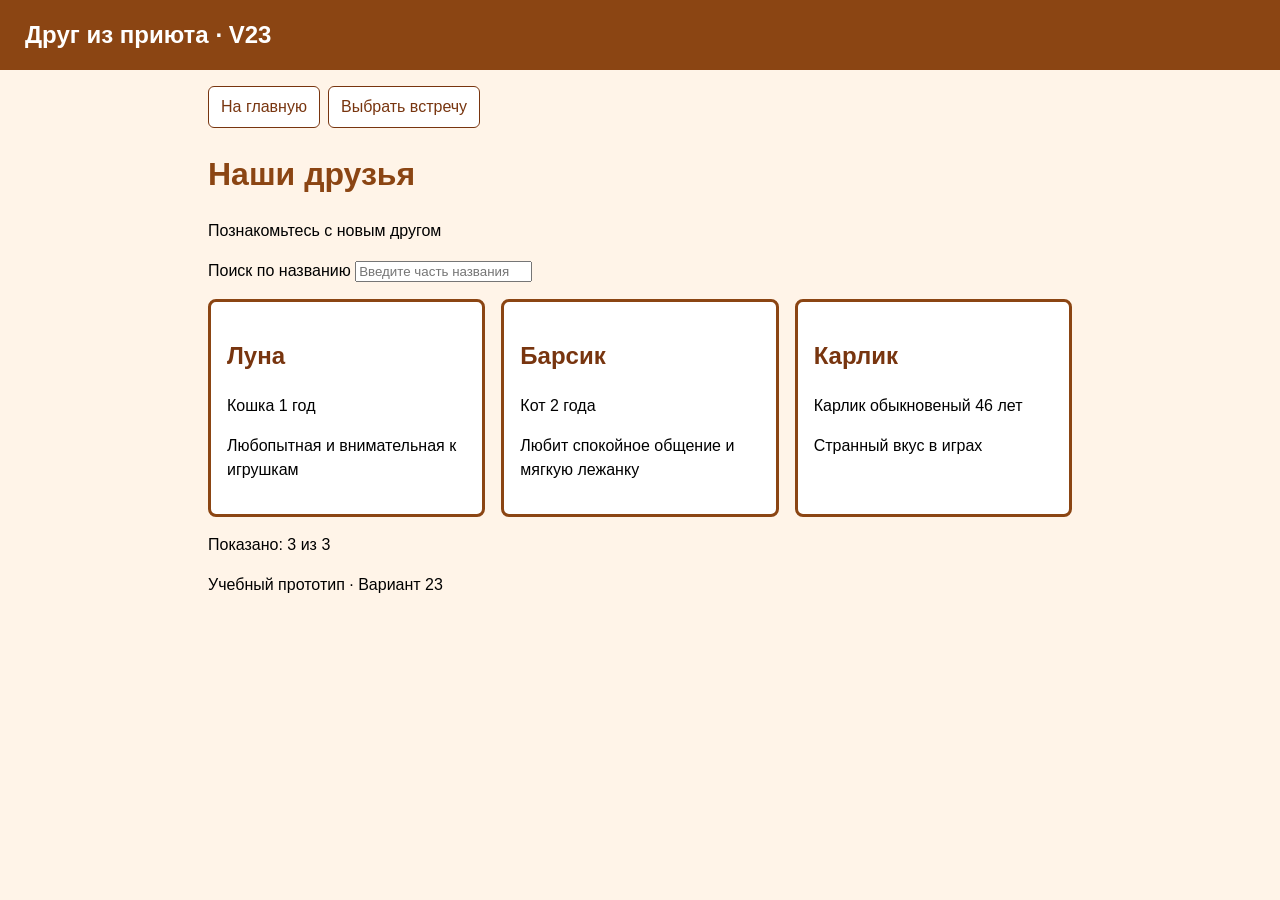
==== index1.html @ 40321372 "Сохранено текущее состояние веб-проекта" ====
﻿<!doctype html>
<html lang="ru">
<head>
    <meta charset="utf-8">
    <meta name="viewport" content="width=device-width, initial-scale=1">
    <meta name="viewport" content="width=device-width, initial-scale=1">
    <title>Наши друзья</title>
    <link rel="stylesheet" href="style.css">
    <script src="catalog-page.js" defer></script>
</head>
<body>
    <header class="v">
        <h1>Друг из приюта · V23</h1>
    </header>
    <main class="page">

        <nav>
            <a href="index.html">На главную</a>
            <a href="index2.html">Выбрать встречу</a>
        </nav>
        <h1>Наши друзья</h1>
        <p>Познакомьтесь с новым другом</p>

        <p>
            <label for="search">Поиск по названию</label>
            <input id="search" type="search" placeholder="Введите часть названия">
        </p>
        <div id="catalog-list" class="prod"></div>
        <p id="status" role="status"></p>

        <footer>
            <p>Учебный прототип · Вариант 23</p>
        </footer>
    </main>
</body>
</html>
---- style.css ----
h1 {
    color: #8B4513;
}
body {
    color: #78350F;
    background-color: #FFF4E8;
    font-family: Arial, sans-serif;
    font-size: 1rem;
    line-height: 1.5;
    margin: 0;
    overflow-wrap: anywhere;
}
p {
    
    color: #000000;
}
button {
    background-color: #8B4513;
    color: #FFDAB9;
    border: none;
    padding: 10px 20px;
    border-radius: 8px;
    font-size: 16px;
    cursor: pointer;
}

button:hover {
    background-color: #6b3410;
}
input[type="number"] {
    width: 45%;
    border: 2px solid #d9b38c;
}
textarea {
    width: 45%;
    border: 2px solid #d9b38c;
}
input[type="range"] {
    -webkit-appearance: none;
    appearance: none;
    width: 45%;
    height: 6px;
    border-radius: 4px;
    background: #FFFFE0;
    outline: none;
    cursor: pointer;
}
input[type="range"]::-webkit-slider-runnable-track {
    background: transparent;
    height: 6px;
}
input[type="range"]::-webkit-slider-thumb {
    -webkit-appearance: none;
    appearance: none;
    width: 20px;
    height: 20px;
    border-radius: 50%;
    background: #8B4513;
    cursor: pointer;
    margin-top: -7px;
}
input[type="range"]::-moz-range-track {
    background: #FFFFE0;
    height: 6px;
    border-radius: 4px;
 }
input[type="range"]::-moz-range-progress {
    background: #8B4513;
    height: 6px;
    border-radius: 4px;
}
input[type="range"]::-moz-range-thumb {
    width: 20px;
    height: 20px;
    border-radius: 50%;
    background: #8B4513;
    border: none;
 }
.range-bottom-labels {
    display: flex;
    justify-content: space-between;
    width: 100%;
    margin-top: 8px;
    color: #8B4513;
}
img {
    max-width: 100%;
    height: auto;
}
nav {
    display: flex;
    flex-wrap: wrap;
    gap: 12px;
    margin-bottom: 20px;
    
}
nav a {
    display: block;
    padding: 8px 12px;
    color: inherit;
    border: 1px solid currentColor;
    border-radius: 6px;
    text-decoration: none;
    background-color: #FFFFFF;
    max-width: 100%;

 }
nav a:hover,
nav a:focus-visible {
    text-decoration: underline;
}
fieldset {
    width: 100%
}
* {
    box-sizing: border-box;   
}
main.page {
    width: 92%;
    max-width: 56rem;
    margin: 0 auto;
    padding: 1rem;
}
.card {
    border: 3px solid #8B4513;
    padding: 1rem;
    margin-bottom: 1rem;
    background-color: #FFFFFF;
    border-radius: 0.5rem;
    
}
.card img {
    display: block;
    width: 100%;
    max-width: 18rem;
}
.request-form {
    background-color: #FFFFFF;
    border: 1px solid #94A3B8;
    border-radius: 0.5rem;
    padding: 1rem;
}
.form-field {
    margin: 0 0 1rem;
}
.form-field > label {
    display: block;
    margin-bottom: 0.35rem;
    font-weight: bold;
}

.request-form input,
.request-form select,
.request-form textarea,
.request-form button {
    font: inherit;
}
.request-form select,
.request-form input[type="number"],
.request-form textarea {
    width: 100%;
    padding: 0.6rem;
    border: 1px solid #64748B;
    border-radius: 0.35rem;
}

.request-form input[type="range"] {
    width: 100%;
}

.request-form textarea {
    resize: vertical;
}
.request-form button {
    padding: 0.65rem 1rem;
    border: 2px solid #8B4513;
    border-radius: 0.35rem;
    background-color: #8B4513;
    color: #FFFFFF;
}
a:focus-visible,
input:focus-visible,
select:focus-visible,
textarea:focus-visible,
button:focus-visible {
    outline: 3px solid #C2410C;
    outline-offset: 3px;
}
.v {
    background-color: #8B4513;
    padding: 1px 25px;
}
.v h1 {
    color: #ffffff;
    font-size: 24px;
}
.t1 {
    background-color: #8B4513;
    padding: 0px 10px;
    border-radius: 6px;
}
.t1 p {
    color: #ffffff;
}
.t2 {
    background-color: #FEF3C7;
    padding: 0px 10px;
    border-radius: 6px;
}
.t2 p {
    color: #78350F;
}
.a1 {
    display: flex;
    flex-direction: column;
    flex-wrap: nowrap;
    gap: 12px;
    margin-bottom: 20px;
}
.a1 a {
    display: block;
    padding: 12px 0px;
    color: inherit;   
}
input[type="checkbox"] {
    -webkit-appearance: none;
    appearance: none;
    width: 20px;
    height: 20px;
    border: 2px solid #8B4513;
    border-radius: 4px;
    background-color: #FFFFFF;
    cursor: pointer;
    vertical-align: middle;
    margin: 0 8px 0 0;
    position: relative;
    display: inline-block;
    flex-shrink: 0;
}
input[type="checkbox"]:checked {
    background-color: #8B4513;
    border-color: #8B4513;
}
input[type="checkbox"]:checked::after {
    content: "";
    position: absolute;
    left: 5px;
    top: 1px;
    width: 6px;
    height: 11px;
    border: solid #FFFFFF;
    border-width: 0 2px 2px 0;
    transform: rotate(45deg);
}
.prod {
    display: flex;
    flex-wrap: wrap;
    gap: 1rem;
}
.prod > .card {
    flex: 1 1 16rem;
    min-width: 0;
    margin-bottom: 0;
}
nav {
    display: flex;
    flex-wrap: wrap;
    gap: 0.5rem;
}

@media (max-width: 600px) {
    main.page {
        padding: 0.75rem;
    }

    .prod > .card {
        flex-basis: 100%;
    }
}
.request-form select,
.request-form input[type="number"],
.request-form textarea {
    width: 100%;
    min-width: 0;
    max-width: 100%;
}
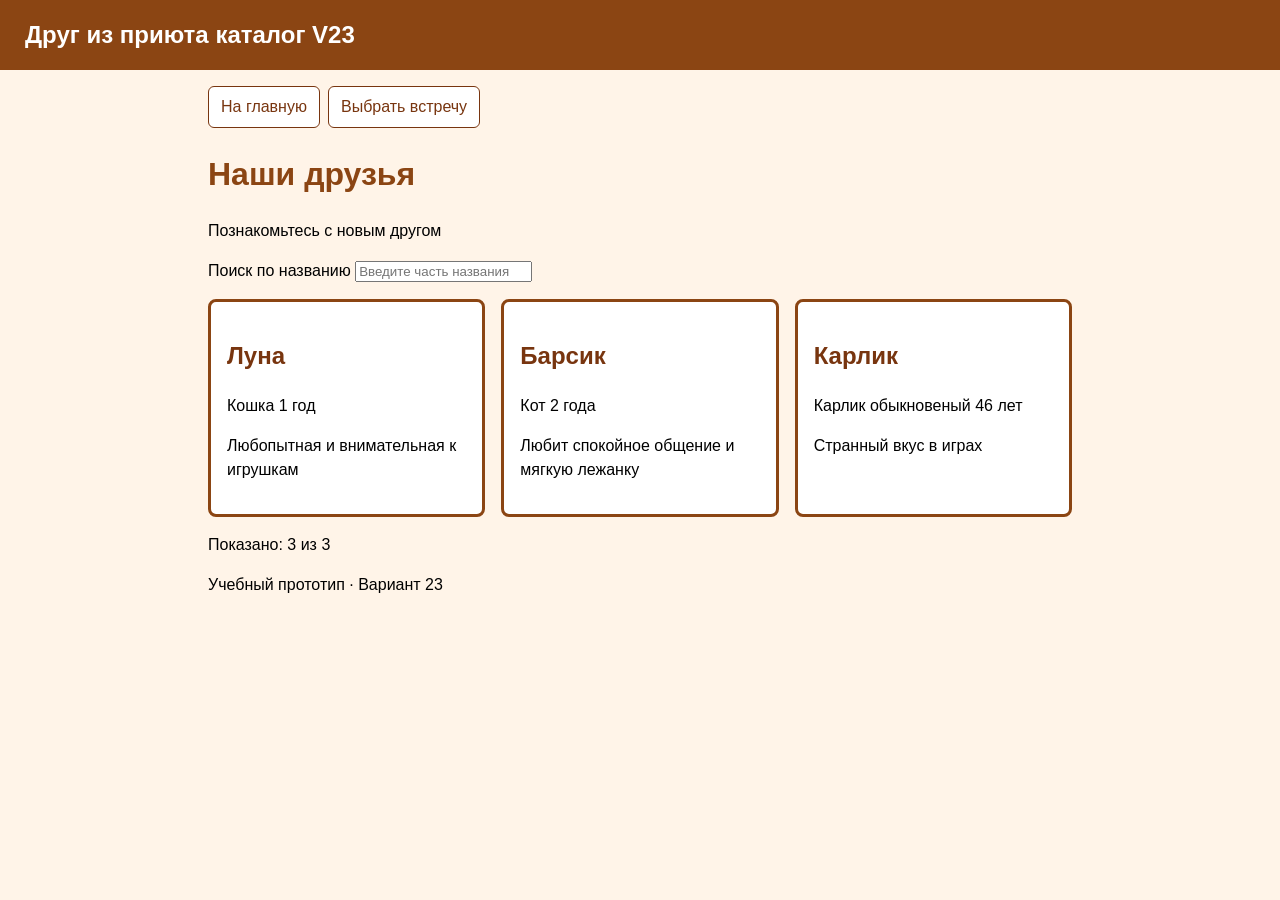
==== commit 1cdda3ef: "Уточнён заголовок главной страницы" ====
--- a/index1.html
+++ b/index1.html
@@ -10,7 +10,7 @@
 </head>
 <body>
     <header class="v">
-        <h1>Друг из приюта · V23</h1>
+        <h1>Друг из приюта каталог  V23</h1>
     </header>
     <main class="page">
 
